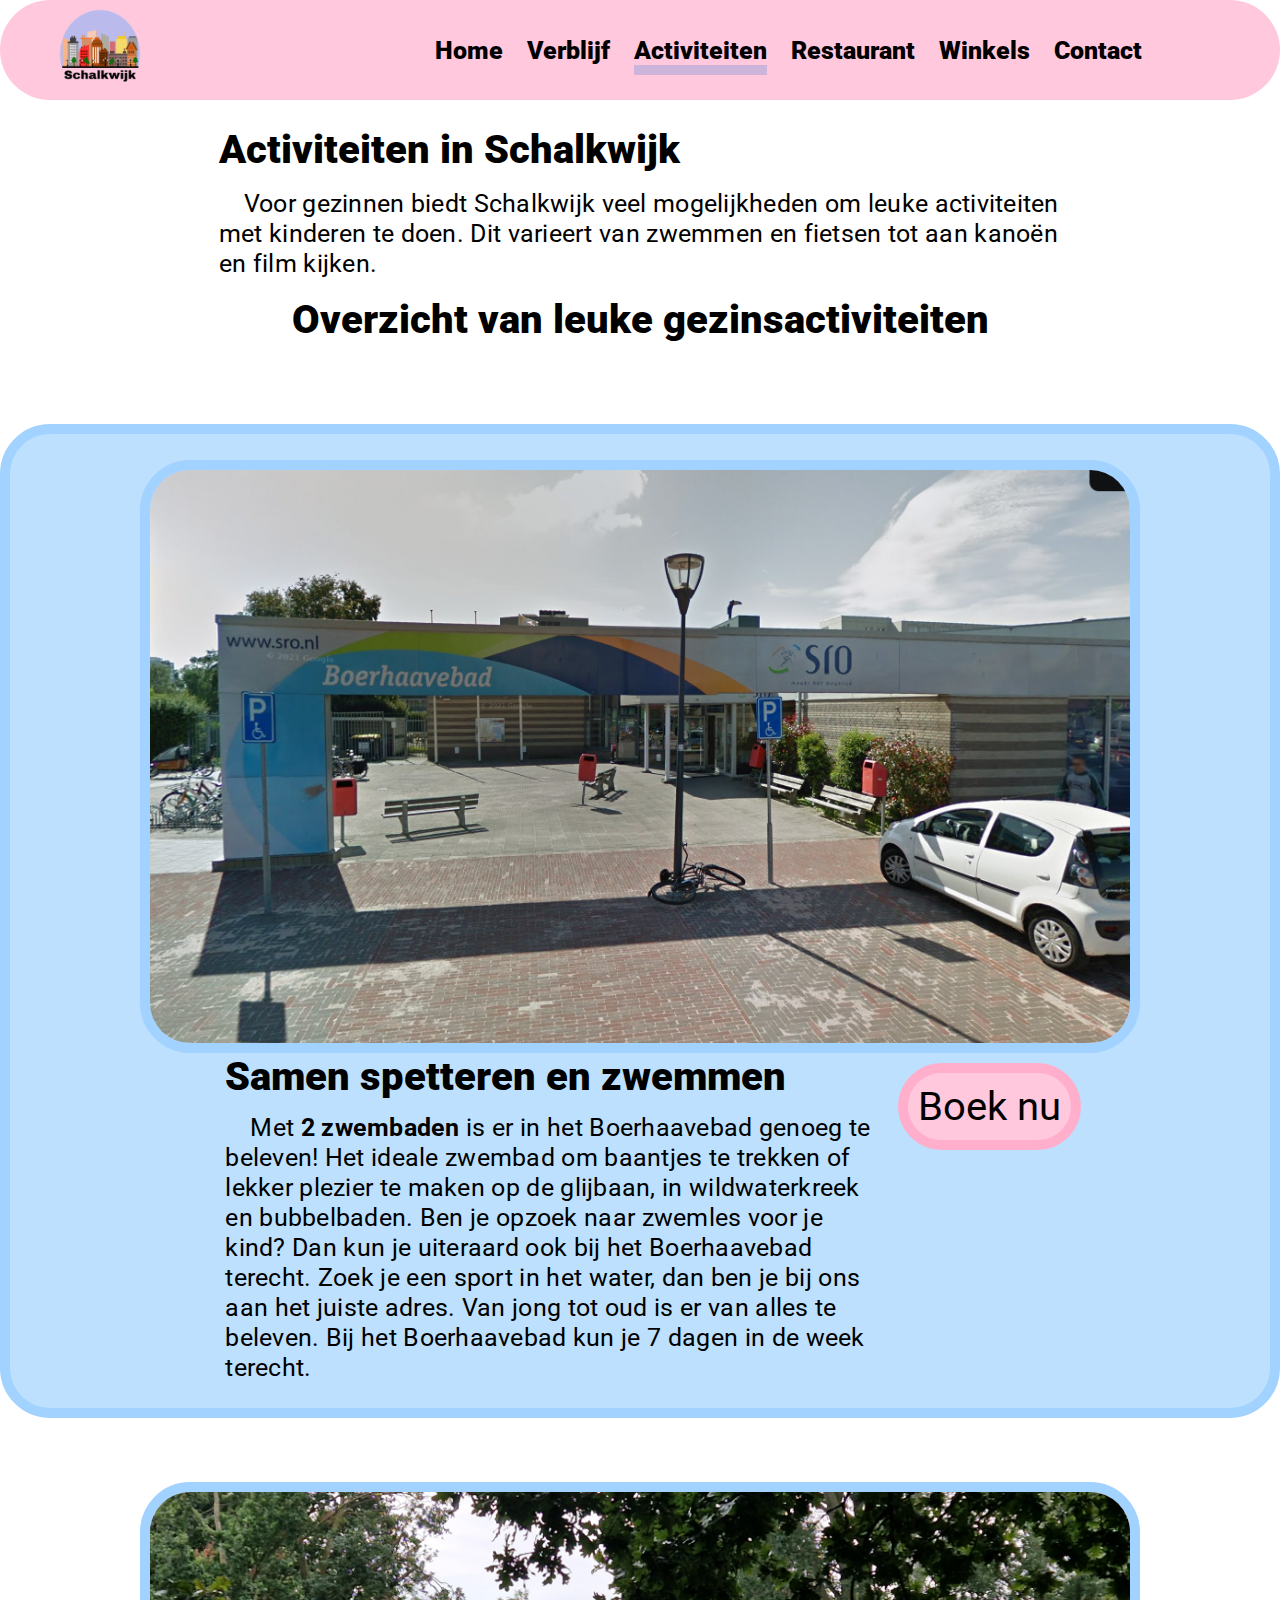
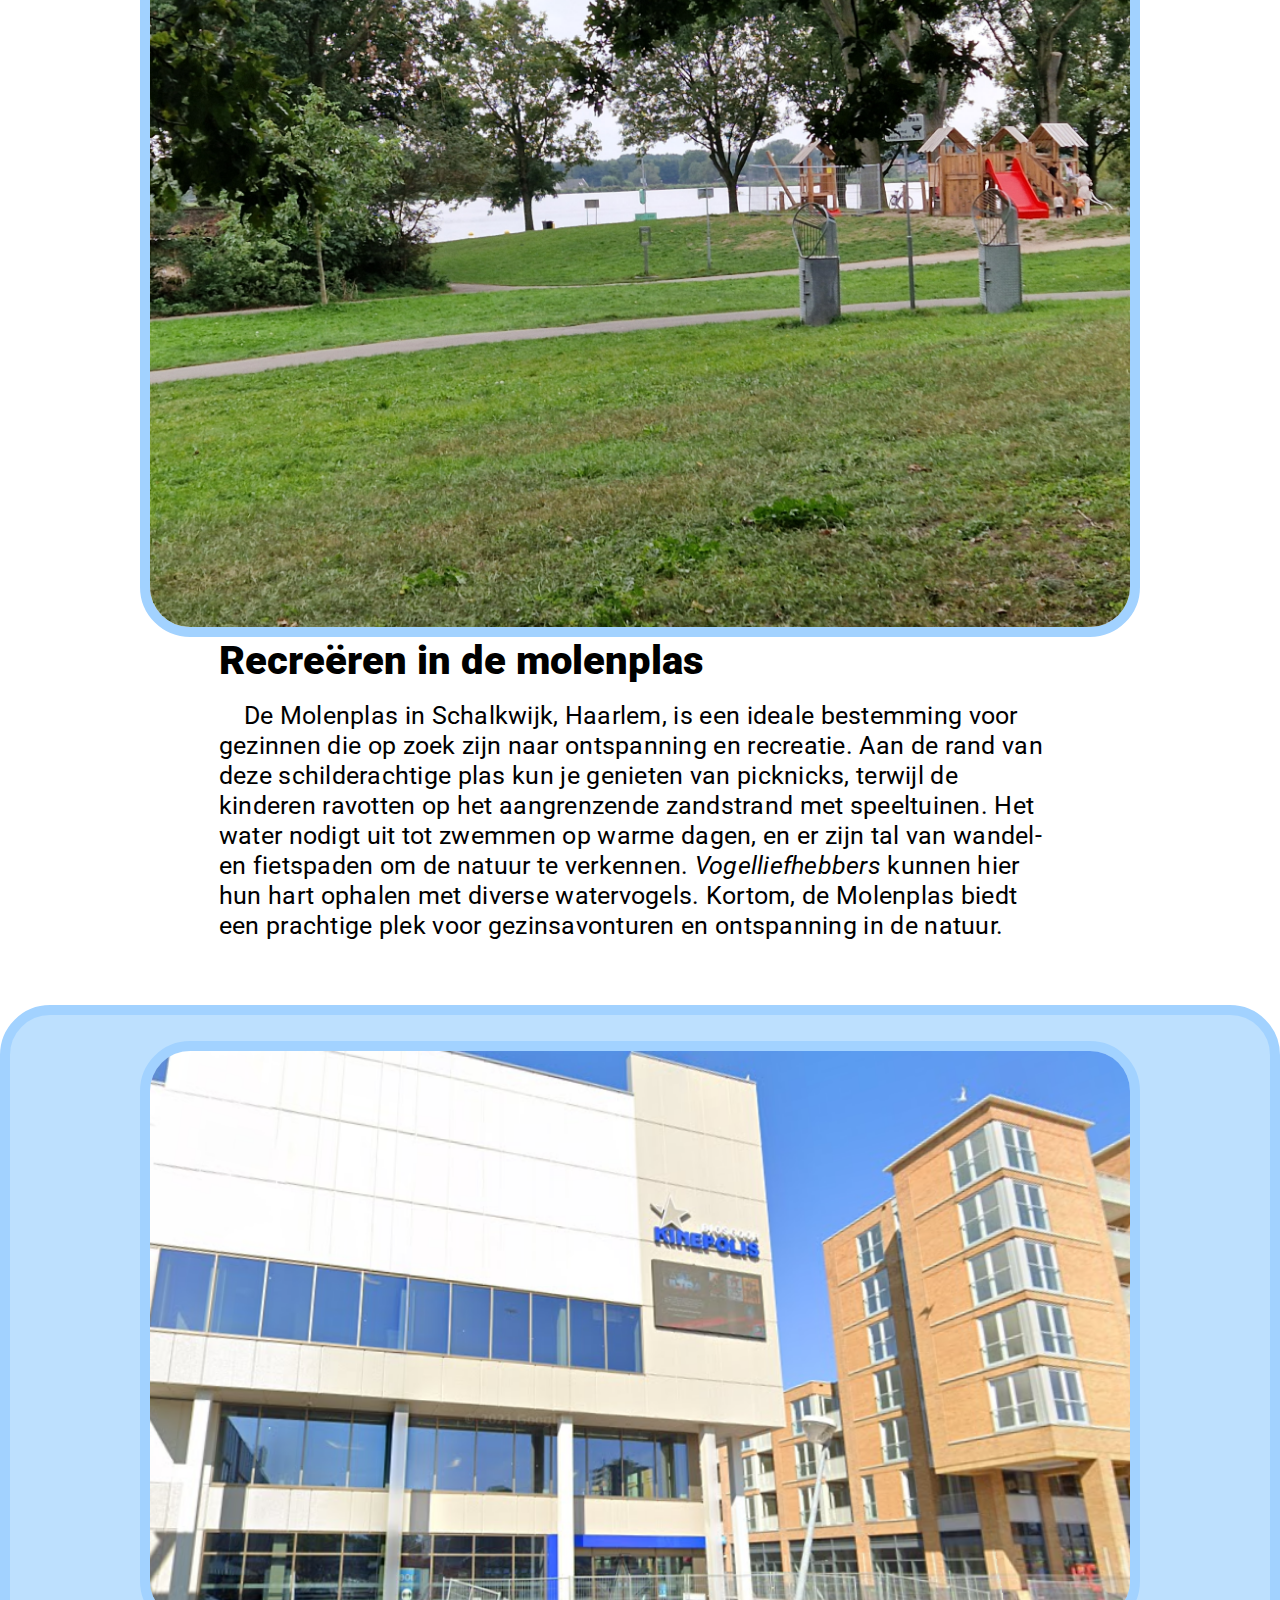
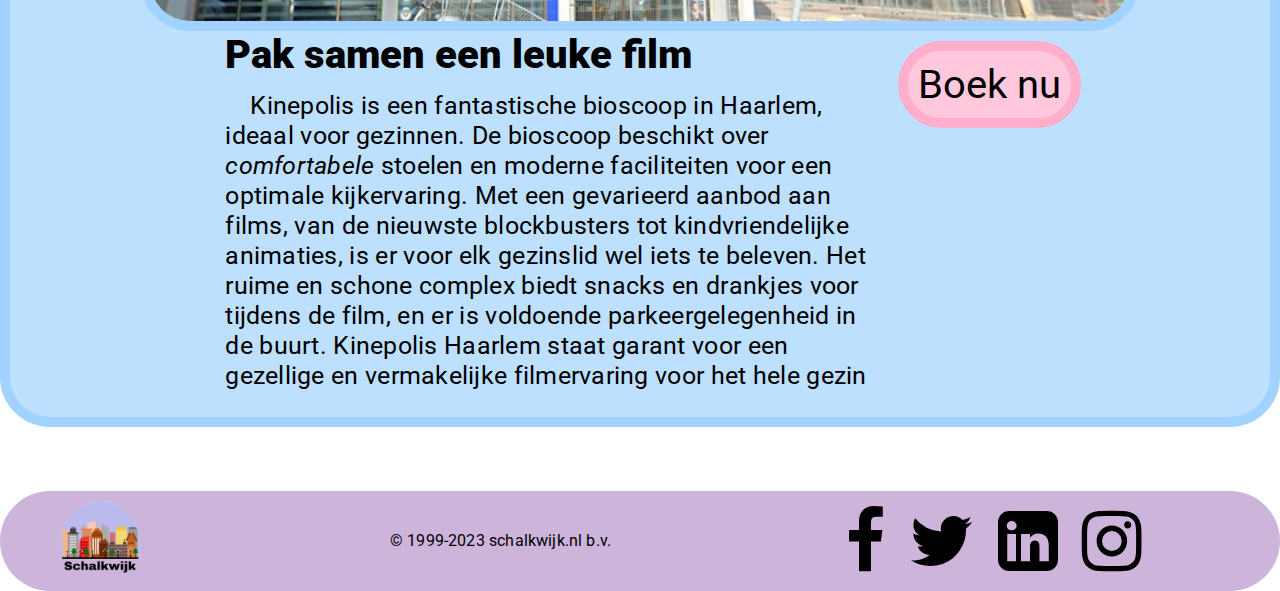
==== activiteiten.html @ 2af4c048 "Initial commit" ====
<!DOCTYPE html>
<html lang="en">
<head>
    <meta name="joris" content="site voor schalkwijk">
    <meta charset="UTF-8">
    <meta name="viewport" content="width=device-width, initial-scale=1.0">
    <title>Activiteiten</title>
    <link rel="stylesheet" type="text/css" href="css/style.css">
    <link rel="stylesheet" href="https://fonts.googleapis.com/css?family=Roboto">
    <link rel="stylesheet" href="https://cdnjs.cloudflare.com/ajax/libs/font-awesome/4.7.0/css/font-awesome.min.css">
    <link rel="icon" href="/img/favichon.png" type="image/png">
</head>
<body>
    <nav class="pink">
        <ul class="nav">
            <li class="logo">
                <a href="index.html">
                    <img src="img/logo.png" title="logo" alt="logo for website">
                </a>
            </li>
            <li class="navlist head">
                <a href="index.html">Home</a>
                <a href="verblijf.html">Verblijf</a>
                <a class="now" href="activiteiten.html">Activiteiten</a>
                <a href="restaurants.html">Restaurant</a>
                <a href="winkels.html">Winkels</a>
                <a href="contact.html">Contact</a>
            </li>
        </ul>
    </nav>
    <article class="Aarticle topmargin">
        <ul class="Aarticleorder">
            <li class="Aarticlepadding">
                <h1>
                    Activiteiten in Schalkwijk
                </h1>
                <p>
                    Voor gezinnen biedt Schalkwijk veel mogelijkheden om leuke activiteiten
                    met kinderen te doen. Dit varieert van zwemmen en fietsen tot aan kanoën en film kijken.
                </p>
                <h2 class="topmargin aligncenter">
                    Overzicht van leuke gezinsactiviteiten
                </h2>
            </li>
        </ul>
    </article>
    <article class="Aarticle buble blue blueborder Aarticlecolumn">
        <ul class="centerimg">
            <li class="centerimg">
                <img  src="img/zwembad.png" class="blueborder"
                title="zwembad" alt="foto van zwembad Boerhaavebad">
            </li>
        </ul>
        <ul class="Aarticleorder Aarticlenormal">
            <li class="Aarticlepadding">
                <h2>
                    Samen spetteren en zwemmen
                </h2>
                <p>
                    Met <strong>2 zwembaden</strong> is er in het Boerhaavebad genoeg te beleven! Het ideale
                    zwembad om baantjes te trekken of lekker plezier te maken op de glijbaan,
                    in wildwaterkreek en bubbelbaden. Ben je opzoek naar zwemles voor je kind?
                    Dan kun je uiteraard ook bij het Boerhaavebad terecht. Zoek je een sport
                    in het water, dan ben je bij ons aan het juiste adres. Van jong tot oud
                    is er van alles te beleven. Bij het Boerhaavebad kun je 7 dagen in de week terecht.
                </p>
            </li>
            <li>
                <a class="linkbutton pink pinkborder black" href="https://www.facebook.com">
                    Boek nu
                </a>
            </li>
        </ul>
    </article>
    <article class="Aarticle Aarticlecolumn">
        <ul class="centerimg">
            <li class="centerimg">
                <img  src="img/molenplas.jpg" class="blueborder"
                title="molenplas" alt="foto van de molenplas">
            </li>
        </ul>
        <ul class="Aarticleorder Aarticlenormal">
            <li class="Aarticlepadding">
                <h2>
                    Recreëren in de molenplas
                </h2>
                <p>
                    De Molenplas in Schalkwijk, Haarlem, is een ideale bestemming voor gezinnen
                    die op zoek zijn naar ontspanning en recreatie. Aan de rand van deze
                    schilderachtige plas kun je genieten van picknicks, terwijl de kinderen
                    ravotten op het aangrenzende zandstrand met speeltuinen. Het water
                    nodigt uit tot zwemmen op warme dagen, en er zijn tal van wandel- en 
                    fietspaden om de natuur te verkennen. <em>Vogelliefhebbers</em> kunnen hier
                    hun hart ophalen met diverse watervogels. Kortom, de Molenplas biedt 
                    een prachtige plek voor gezinsavonturen en ontspanning in de natuur.
                </p>
            </li>
        </ul>
    </article>
    <article class="Aarticle buble blue blueborder Aarticlecolumn">
        <ul class="centerimg">
            <li class="centerimg">
                <img  src="img/bioscoop.png" class="blueborder"
                title="bioscoop" alt="foto van de bioscoop Kinepolis">
            </li>
        </ul>
        <ul class="Aarticleorder Aarticlenormal">
            <li class="Aarticlepadding">
                <h2>
                    Pak samen een leuke film
                </h2>
                <p>
                    Kinepolis is een fantastische bioscoop in Haarlem, ideaal voor gezinnen.
                    De bioscoop beschikt over <em>comfortabele</em> stoelen en moderne faciliteiten
                    voor een optimale kijkervaring. Met een gevarieerd aanbod aan films,
                    van de nieuwste blockbusters tot kindvriendelijke animaties, is er
                    voor elk gezinslid wel iets te beleven. Het ruime en schone complex
                    biedt snacks en drankjes voor tijdens de film, en er is voldoende
                    parkeergelegenheid in de buurt. Kinepolis Haarlem staat garant voor
                    een gezellige en vermakelijke filmervaring voor het hele gezin
                </p>
            </li>
            <li>
                <a class="linkbutton pink pinkborder black" href="https://www.facebook.com">
                    Boek nu
                </a>
            </li>
        </ul>
    </article>
    <footer class="purple">
        <ul class="nav">
            <li class="logo">
                <a href="index.html">
                    <img src="img/logo.png" title="logo" alt="logo for website">
                </a>
            </li>
            <li>
                <p class="copyright">
                    © 1999-2023 schalkwijk.nl b.v.
                </p>
            </li>
            <li class="navlist foot">
                <a href="https://www.facebook.com" class="fa fa-facebook"></a>
                <a href="https://www.twitter.com" class="fa fa-twitter"></a>
                <a href="https://www.linkedin.com" class="fa fa-linkedin-square"></a>
                <a href="https://www.instagram.com" class="fa fa-instagram socials"></a>
            </li>
        </ul>
    </footer>
</body>
</html>
---- css/style.css ----
/* ----------------------------- colors --------------------------------- */
.black {
    color: black;
    text-decoration: none;
}
.blue {
    background-color: #BDE0FE;
}
.blueborder {
    border: solid #A2D2FF;
    border-width: 10px;
}
.pink {
    background-color: #FFC8DD;
}
.pinkborder {
    border: 10px solid #FFAFCC;
}
.purple {
    background-color: #CDB4DB;
}

/* ----------------------------- general --------------------------------- */

* {
    margin: 0;
    padding: 0;
    box-sizing: border-box;
    font-family: 'Roboto', sans-serif;
    /* Uses Google fonts type according to design. (https://fonts.google.com/) */
}

ul, ol { list-style: none; }

h1, h2, h3, h4, h5, h6 { font-weight: 100; }

img { max-width: 100vw;}

p {
    /* letterspacing niet echt nodig */
    letter-spacing: 0.01em;
    line-height: 1.2em;
    /* text indent schuift de text alleen op dat wil ik niet maar zet de property er wel in */
    text-indent: 1em;
    /* wordspacing vind ik al goed  */
    word-spacing: 0.01em;
}

p::first-letter {
    text-transform: uppercase;
}


/* ----------------------------- navbar --------------------------------- */

nav {
    position: sticky;
    border-radius: 50px;
    top: 0;
    width: 100%;
    z-index: 1;
}

footer {
    border-radius: 50px;
}

.nav {
    display: flex;
    align-items: center;
    justify-content: space-between;
    padding: 0;
    margin: 0; 
}
.nav .head a{
    color: Black;
    font-size: 25px;
    text-decoration: none;
    font-weight: 900;
    margin: 10px;
}
.nav .foot a{
    color: Black;
    text-decoration: none;
    font-size: 70px;
    margin: 10px;
}

.now {
    text-decoration: underline;
    border-bottom: 10px solid #CDB4DB;
}

.logo img {
    margin-left: 50px;
    width: 100px;
    display: flex;
    align-items: center;
}

.navlist {
    margin-right: 10%;
}


/* ----------------------------- foto frontpage --------------------------------- */

.frontfoto {
    background-image: url(/img/schalkwijkfrontpage.jpg);
    width: 80%;
    height: 40vw;
    position: relative;
    background-size: cover;
    border-radius: 50px;
}

.centerfrontfoto {
    display: flex; 
    justify-content: center;
    margin-top: 10px;
}

.textfrontfoto {
    width: 100%; 
    height: 100%; 
    display: flex; 
    align-items: center; 
    justify-content: center;
    color: white; 
    flex-direction: column;
}

.textfrontfoto h1 {
    font-size: 100px;
}

.textfrontfoto p {
    font-size: 40px;
}
.cookies-message {
    position: fixed;
    bottom: 0;
    left: 0;
    width: 100%;
    background: #333;
    color: #fff;
    padding: 5px;
    text-align: center;
    z-index: 9999; /*z-index value is 9999 */
}
/* ----------------------------- content homepage --------------------------------- */

.Aarticle {
    display: flex;
    justify-content: center;
    align-items: center;
    margin-bottom: 5%;
    flex-direction:row;
}
.Aarticleorder{
    width: 70%;
    display: flex;
}
.Aarticleorder h2, .Aarticleorder h1 {
    font-size: 40px;
    font-weight: 1000;
    padding-bottom: 2%;
}
.Aarticleorder p {
    font-size: 25px;
}
.linkbutton {
    font-size: 40px;
    border-radius: 50px;
    padding: 10px;
    display: flex;
    align-items: center;
    justify-content: center;
    text-align: center;
    width: max-content;
    height: min-content;
    margin-top: 10px;
}
.linkbutton:hover {
    background-color: greenyellow;
    border-color: green;
    border-style: dotted;
}
.linkbutton:active {
    color: white;
    background-color: purple;
    border: double red
}
.Aarticlepadding {
    padding-left: 3%;
    padding-right: 3%;
}
.Aarticle img {
    width: 500px;
    height: min-content;
    border-radius: 50px;
}
.buble {
    padding-top: 2%;
    padding-bottom: 2%;
    border-radius: 50px;
}
.centerimg {
    display: flex; 
    align-items: center; 
    justify-content: center; 
}
.centerimg img{
    width: 1000px; 
    border-radius: 50px;
}
.topmargin{
    margin-top: 2%;
}
.Aarticlecolumn {
    flex-direction: column;
}
.aligncenter {
    text-align: center;
}
.form label, legend{
    font-size: 40px;
}
button {
    font-size: 40px;
}
form, label, fieldset {
    border: none;
    outline: none;
}
/* ----------------------------- media --------------------------------- */

@media (max-width: 768px) {
    .logo img {
        margin: 0;
    }
    .navlist {
        margin: 20px;
    }
    .nav .head a {
        font-size: 20px;
    }
    .nav .foot a {
        font-size: 50px;
    }
    .textfrontfoto h1 {
        font-size: 80px;
    }
    .textfrontfoto p {
        font-size: 30px;
    }
    .blueborder {
        border: 5px solid #A2D2FF;
    }
    /* ----------------------------- articles --------------------------------- */
    .Aarticleorder {
        width: 80%;
    }
    .Aarticleorder h1 {
        font-size: 35px;
    }
    .Aarticleorder h2{
        font-size: 30px;
    }
    .Aarticleorder p {
        font-size: 20px;
    }
    .linkbutton {
        font-size: 30px;
    }
    .Aarticleorder img {
        width: 250px;
    }
    .Aarticle .centerimg img {
        width: 80%;
        text-align: center;
    }
    .form label, legend{
        font-size: 30px;
    }
    button {
        font-size: 30px;
    }
    .copyright {
        font-size: 10px;
    }
    .cookies-message {
        font-size: 5px;
    }
}

@media (max-width: 426px) {
    .nav .head a {
        font-size: 12px;
        margin: 1px;
    }
    .navlist {
        margin: 0;
        margin-right: 15px;
    }
    .logo img {
        width: 50px;
    }
    .now {
        border-bottom: 4px solid purple;
    }
    .nav .foot a {
        font-size: 30px;
        margin: 5px;
    }
    .textfrontfoto h1 {
        font-size: 50px;
    }
    .textfrontfoto p {
        font-size: 20px;
    }
    .frontfoto {
        width: 100%;
        height: 50vw;
        border-radius: 0;
        border: none;
    }
    .centerfrontfoto {
        margin-top: 0;
    }
    nav, footer {
        border-radius: 0px;
        position: relative;
    }
    /* ----------------------------- articles --------------------------------- */
    .Aarticleorder {
        width: 90%;
    }
    .Aarticleorder h1 {
        font-size: 30px;
    }
    .Aarticleorder h2 {
        font-size: 25px;
    }
    .Aarticleorder p {
        font-size: 15px;
    }
    .Aarticlenormal {
        flex-direction: column;
    }
    .Aarticlereverse {
        flex-direction: column-reverse;
    }
    .buble {
        border-radius: 0px;
    }
    .Aarticleorder img {
        width: 100%;
    }
    .form label, legend{
        font-size: 20px;
    }
}
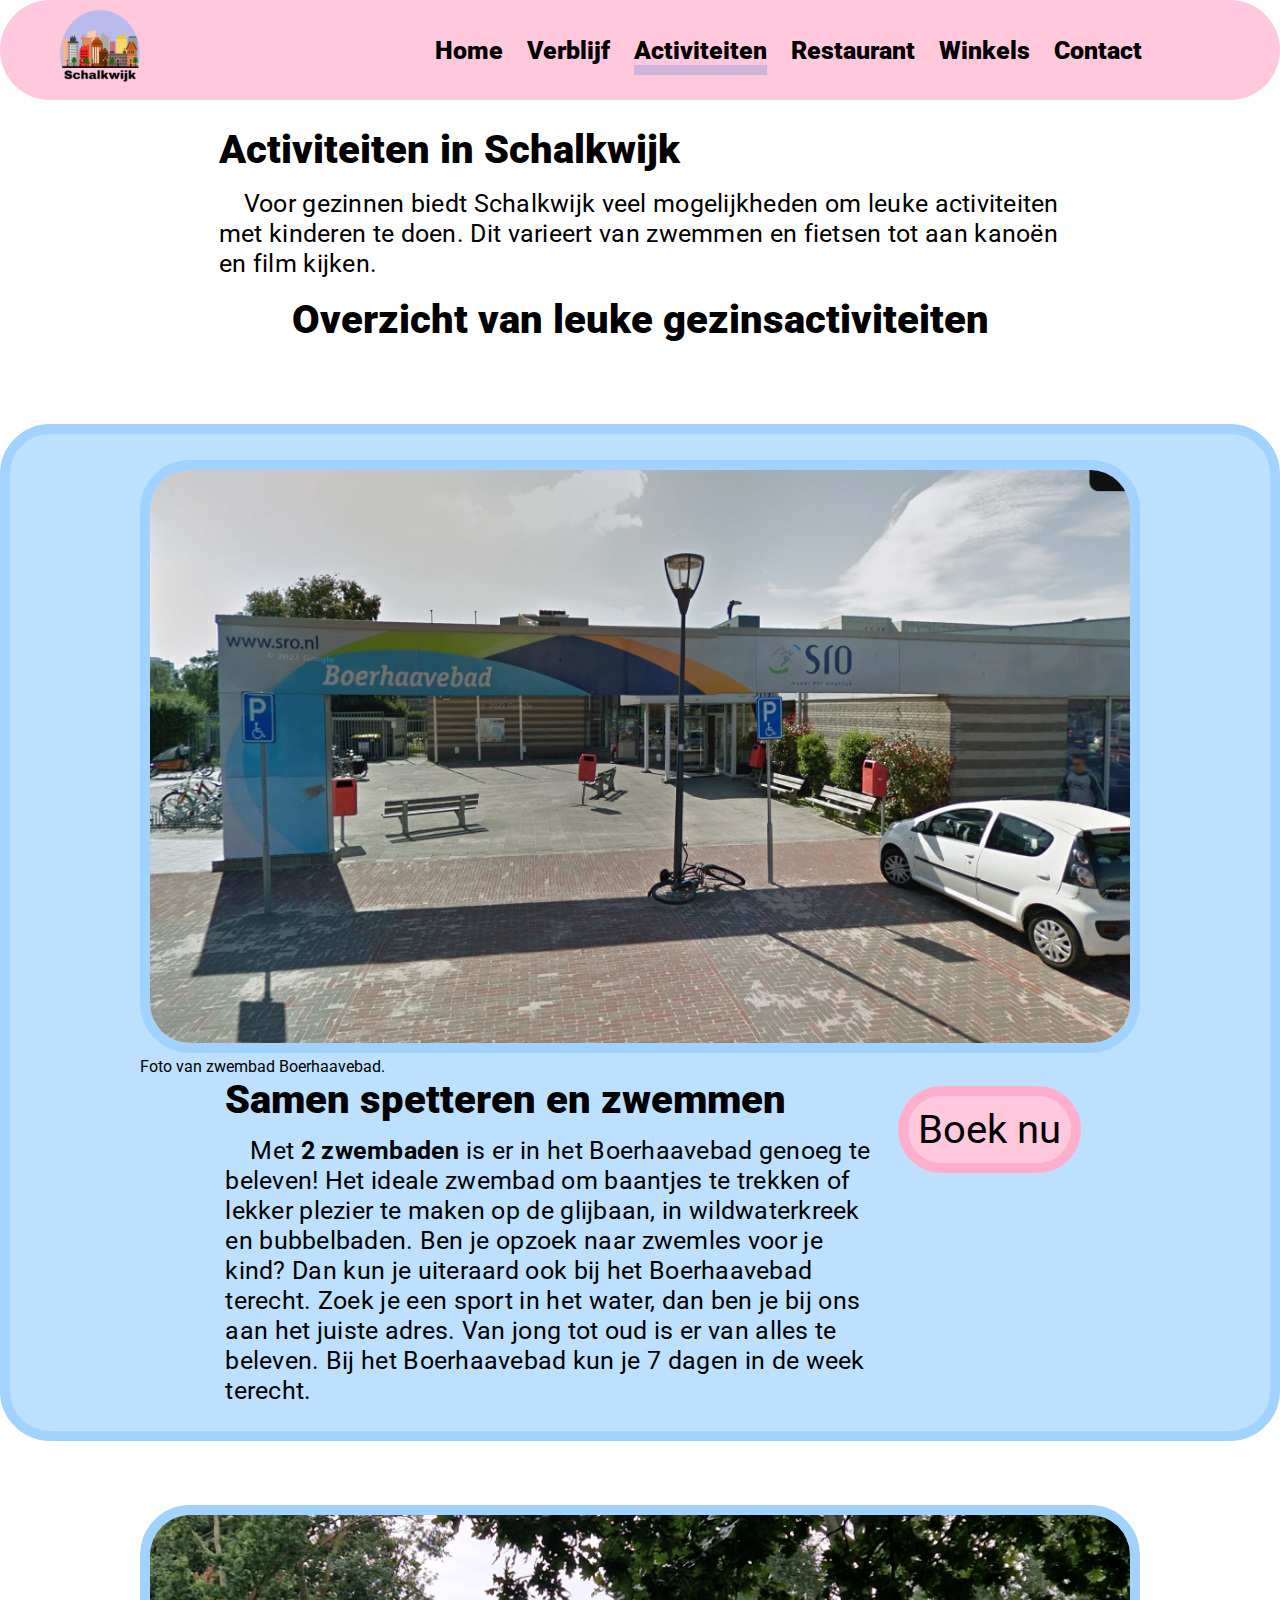
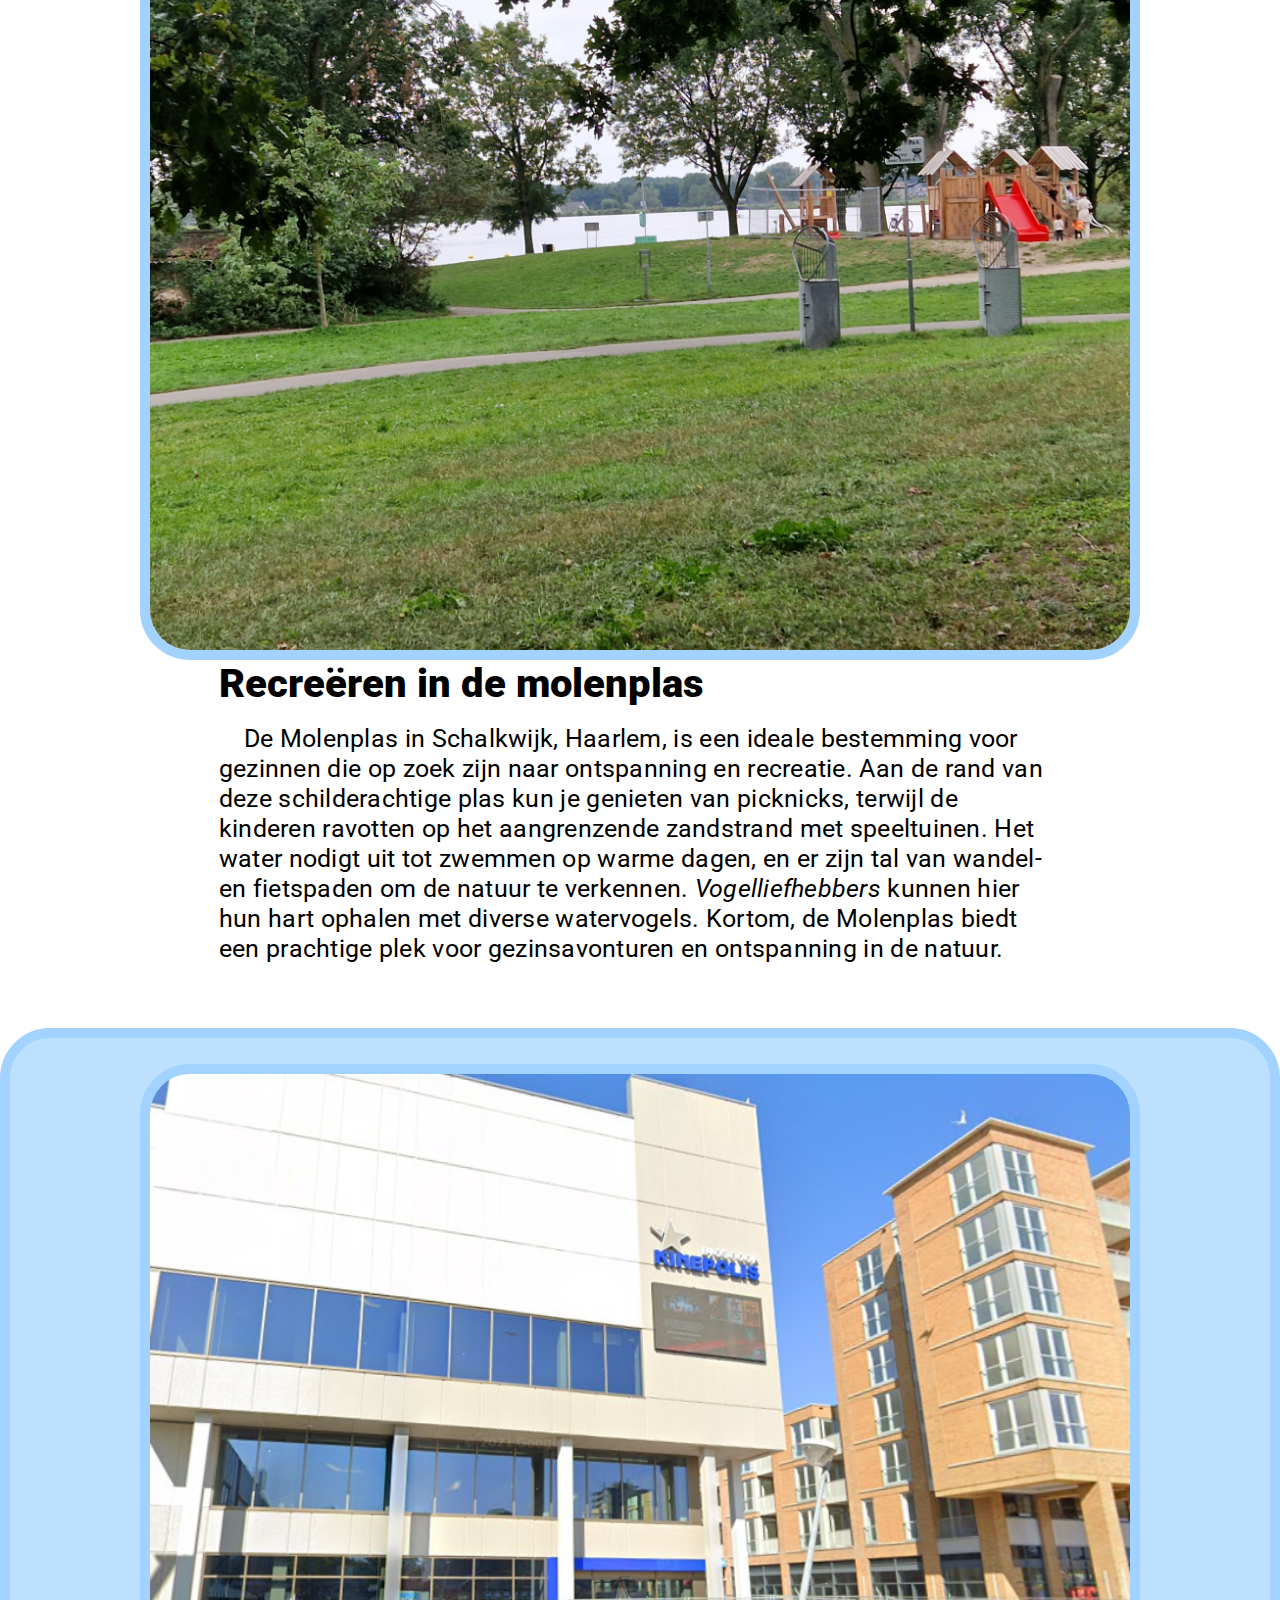
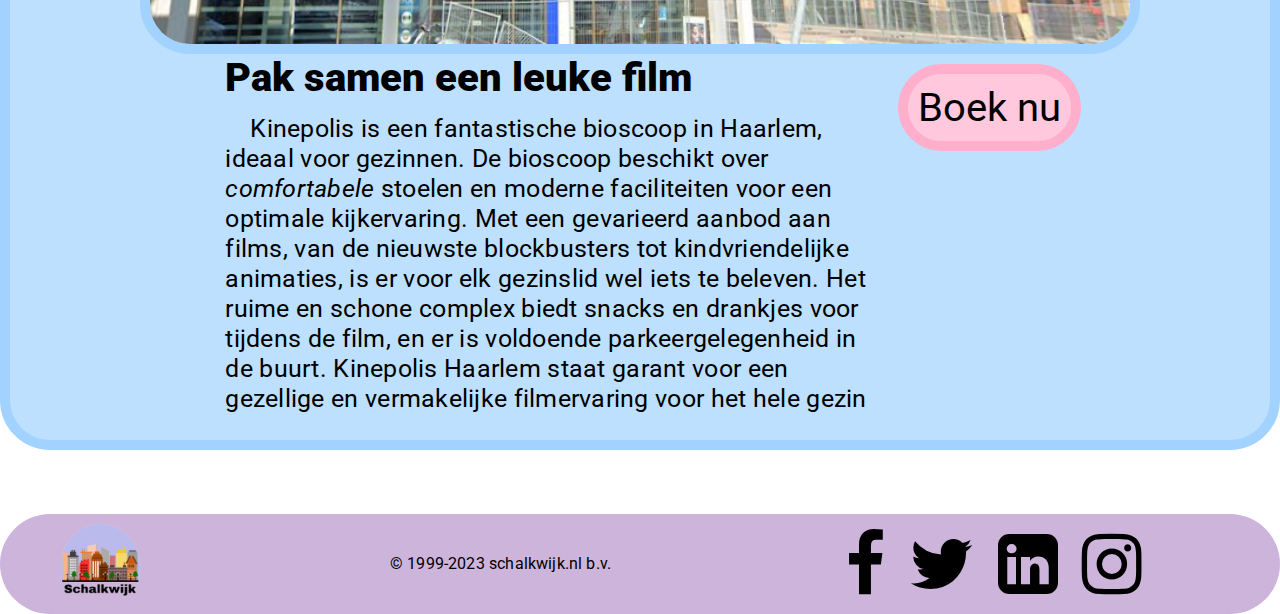
==== commit cbcd44f0: "figure figcaption" ====
--- a/activiteiten.html
+++ b/activiteiten.html
@@ -8,7 +8,7 @@
     <link rel="stylesheet" type="text/css" href="css/style.css">
     <link rel="stylesheet" href="https://fonts.googleapis.com/css?family=Roboto">
     <link rel="stylesheet" href="https://cdnjs.cloudflare.com/ajax/libs/font-awesome/4.7.0/css/font-awesome.min.css">
-    <link rel="icon" href="/img/favichon.png" type="image/png">
+    <link rel="icon" href="img/favichon.png" type="image/png">
 </head>
 <body>
     <nav class="pink">
@@ -28,7 +28,7 @@
             </li>
         </ul>
     </nav>
-    <article class="Aarticle topmargin">
+    <header class="Aarticle topmargin">
         <ul class="Aarticleorder">
             <li class="Aarticlepadding">
                 <h1>
@@ -43,12 +43,17 @@
                 </h2>
             </li>
         </ul>
-    </article>
+    </header>
     <article class="Aarticle buble blue blueborder Aarticlecolumn">
         <ul class="centerimg">
             <li class="centerimg">
-                <img  src="img/zwembad.png" class="blueborder"
-                title="zwembad" alt="foto van zwembad Boerhaavebad">
+                <figure>
+                    <img  src="img/zwembad.png" class="blueborder"
+                    title="zwembad" alt="foto van zwembad Boerhaavebad">
+                    <figcaption>
+                        Foto van zwembad Boerhaavebad.
+                    </figcaption>
+                </figure>
             </li>
         </ul>
         <ul class="Aarticleorder Aarticlenormal">
@@ -66,7 +71,7 @@
                 </p>
             </li>
             <li>
-                <a class="linkbutton pink pinkborder black" href="https://www.facebook.com">
+                <a class="linkbutton pink pinkborder black" href="https://sro.nl/zwembad-boerhaavebad/?utm_source=google&utm_medium=organic&utm_campaign=gmb">
                     Boek nu
                 </a>
             </li>
@@ -121,7 +126,7 @@
                 </p>
             </li>
             <li>
-                <a class="linkbutton pink pinkborder black" href="https://www.facebook.com">
+                <a class="linkbutton pink pinkborder black" href="https://kinepolis.nl/?main_section=films">
                     Boek nu
                 </a>
             </li>
--- a/css/style.css
+++ b/css/style.css
@@ -106,7 +106,7 @@
 /* ----------------------------- foto frontpage --------------------------------- */
 
 .frontfoto {
-    background-image: url(/img/schalkwijkfrontpage.jpg);
+    background-image: url(../img/schalkwijkfrontpage.jpg);
     width: 80%;
     height: 40vw;
     position: relative;
